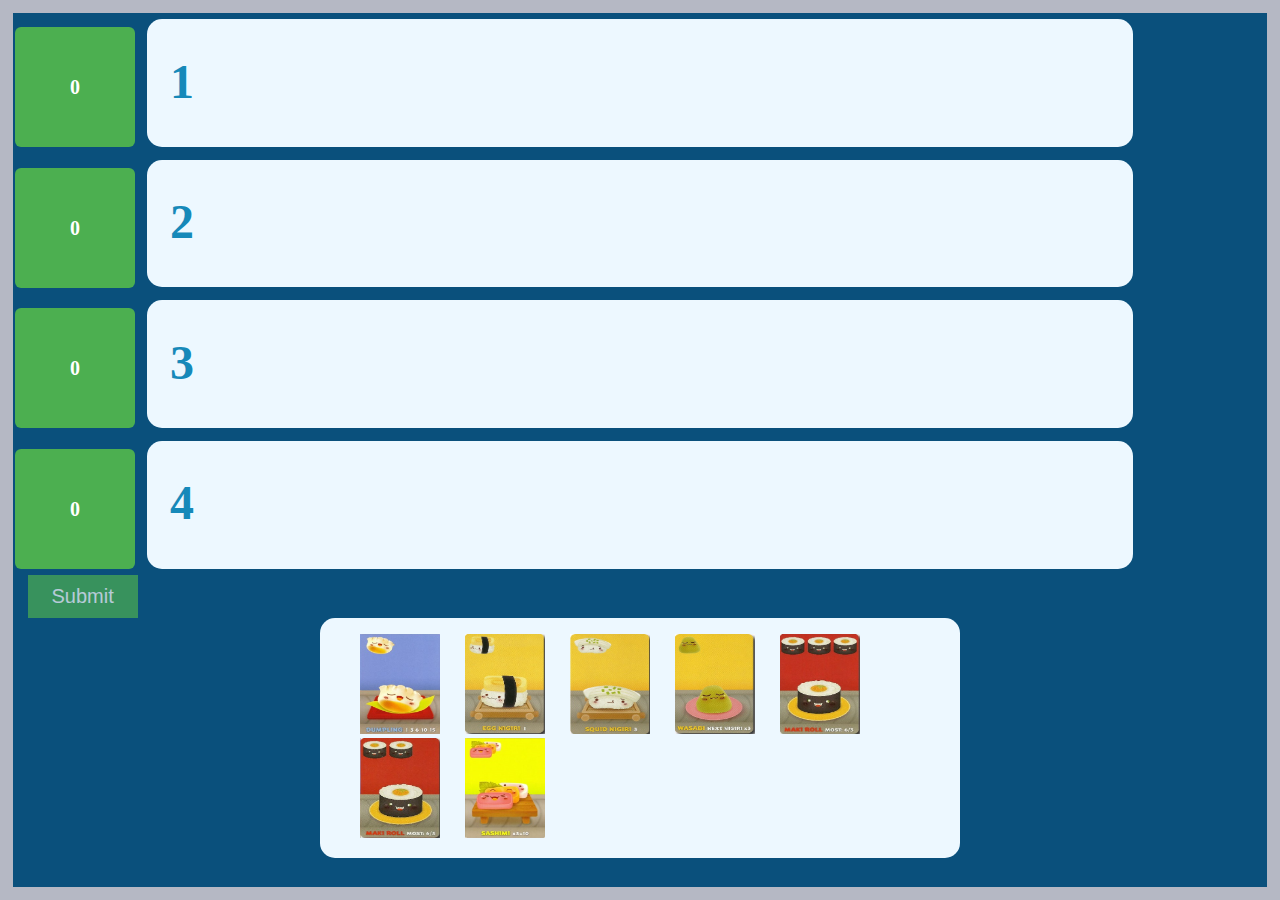
==== index.html @ 8e2fc9a5 "Add files via upload" ====
<!DOCTYPE html>
<html>
<head>

  <meta charset="UTF-8">
  <title>Sushi Go!</title>
  
  <link rel = "stylesheet" type = "text/css" href = "main.css" />

  <script
  src="http://code.jquery.com/jquery-3.3.1.min.js"
  ></script>
 <script type="text/javaScript" src="mainScript.js"></script>
 
</head>

<body>
    <div id="left"></div>
    <div id="right"></div>
    <div id="top"></div>
    <div id="bottom"></div>
  <div class ="wrapper">
  <div id="modal-wrapper" class="hidden">
        <div class="modal" id="modal">
          <div id="modal-body">End of the round 1!</div>
        </div>
        <button class="close-modal" id="continue">Contine</button>
      </div>
  <ul class="flex-container" id="board">
  <li class="flex-item" ondrop="drop(event)" ondragover="allowDrop(event)"><span class="score-div">0</span>1</li>
  <li class="flex-item" ondrop="drop(event)" ondragover="allowDrop(event)"><span class="score-div">0</span>2</li>
  <li class="flex-item" ondrop="drop(event)" ondragover="allowDrop(event)"><span class="score-div">0</span>3</li>
  <li class="flex-item player4 drag-container"  id="myCol" ondrop="drop(event)" ondragover="allowDrop(event)"><span class="score-div">0</span>4</li>
  </ul>
  <button id="submit">Submit</button>
  <div id="container">
    <div class="cardImages" id="container2">
        <ul id="images" class="drag-container" ondrop="drop(event)" ondragover="allowDrop(event)"> </ul>
    </div>

</div>
</div>

  

  </body>
</html>
---- main.css ----
@import url('https://fonts.googleapis.com/css?family=Lato');
@import "compass/css3";

#top, #bottom, #left, #right {
	background:#b5b8c4;
	position: fixed;
	}
	#left, #right {
		top: 0; bottom: 0;
		width: 1vw;
		}
		#left { left: 0; }
		#right { right: 0; }
		
	#top, #bottom {
		left: 0; right: 0;
		height: 1vw;
		}
		#top { top: 0; }
		#bottom { bottom: 0; }
		
div#container{
  position:relative;
   
}
/* Cards container */
div#container2{
  position:absolute;
  left:50%;
  transform: translateX(-50%);
  -webkit-transform: translateX(-50%);
    background: #edf8ff; 
  border-radius: 15px;
  
   
}

@media 
/* Fairly small screens including iphones */
only screen and (max-width: 500px),

/* iPads */
only screen and (min-device-width: 768px) and (max-device-width: 1024px) 

{
	#top, #bottom, #left, #right { display: none; }
}
h1 {
  padding-top:3vw;
  font-size:3vw;
  letter-spacing:.5em;
  color: #8D2D56;
  text-align:center;
  font-family: 'Lato', sans-serif;
  text-transform:uppercase;
}

html,body{
	padding:0;
	margin:0;
}
html{
	height: 100%;

}
body{	
	background-color: #0a507c;
}
.flex-container, .flex-container2 {
  padding: 0.5%;
  margin: 0;
  list-style: none;
  
  display: -webkit-box;
  display: -moz-box;
  display: -ms-flexbox;
  display: -webkit-flex;
  display: flex;
  
  -webkit-flex-flow: row wrap;
  justify-content:space-evenly;
}

.flex-item {
  background: #edf8ff;
  padding: 1%;
  width: 75%;
  height: 8vw;
  margin-top: 1vw;
  
  line-height: 6vw;
  color: #1689b9;
  font-weight: bold;
  font-size: 3em;
  text-align: left;
  border-radius: 15px;
  padding-left: 23px;
  line-height: 100px;
  position: relative;
  z-index: 0;
}
.flex-container2 .flex-item {
  background:#fefefe;
  padding: 0.5%;
  width: 87%;
  height: 150px;
  margin-top: 10px;
  
  line-height: 150px;
  color: #1689b9;
  font-weight: bold;
  font-size: 3em;
  text-align: center;
  border-radius: 15px;
  position: relative;
}
.wrapper{
	height:auto;
	width:auto;
}

/* Hover tooltips */
.image-wrapper {
  position:relative;
  cursor:pointer;
  display: inline-block;
}
  .image-wrapper .tooltip {
      position:absolute;
      max-width: 200px;
      max-height: 280px;
      top:105px; /* - top padding */
      right:9999px;
      width:200px;
      margin-top:-420px; /* width + left/right padding */
      padding:10px;
      color:#fff;
      background:#333;
      -webkit-box-shadow:2px 2px 5px #aaa;
         -moz-box-shadow:2px 2px 5px #aaa;
              box-shadow:2px 2px 5px #aaa;
      opacity:0;
      -webkit-transition:opacity 250ms ease-out;
         -moz-transition:opacity 250ms ease-out;
          -ms-transition:opacity 250ms ease-out;
           -o-transition:opacity 250ms ease-out;
              transition:opacity 250ms ease-out;
  }
  
      .image-wrapper .tooltip:before {
          content:' '; /* Must have content to display */
          position:absolute;
          top:50%;
          left:-16px; /* 2 x border width */
          width:0;
          height:0;
          margin-top:-8px; /* - border width */
          border:8px solid transparent;
          border-right-color:#333;
      }
      .image-wrapper:hover .tooltip {
          right:-44px;
          opacity:1;
      }

      .hidden {
        display: none;
      }

      .image-wrapper:first-child:hover .tooltip {
          right:-89px;
          opacity:1;
      }

      .negativeZ { 
         z-index: -3 !important;
       }

       #submit {
        position: relative;
        background-color: #4CAF50;
        border: none;
        font-size: 20px;
        color: #FFFFFF;
        padding: 10px;
        width: 110px;
        margin-left: 2%;
        text-align: center;
        -webkit-transition-duration: 0.4s; /* Safari */
        transition-duration: 0.4s;
        text-decoration: none;
        overflow: hidden;
        cursor: pointer;
        opacity: 0.7;
        left:2px;
    }

    #submit:hover {
      opacity: 1;
      transform: scale(1.1,1.1);
      transition: all ease-in-out 250ms;
    }


       .submited-card { pointer-events: none; }


       .score-div {
        position: absolute;
        background-color: #4CAF50;
        border: none;
        font-size: 20px;
        color: #FFFFFF;
        padding: 10px;
        height: 100px;
        display: inline-block;
        width: 100px;
        right: 9.4%;
        border-radius: 5%;
        top: 10%;
        text-align: center;
        -webkit-transition-duration: 0.4s; /* Safari */
        text-decoration: none;
        overflow: hidden;
        float: left;
        left: -132px;
        top: 8px;
       }

       .alert-div {
         color: #FFFFFF;
       };

       .flex-item .image-wrapper:first-child {
          padding-left: 20px;
       }

       #modal-wrapper {
    position: fixed;
    width: 100%;
    height: 100%;
    background: #666;
    left: 0;
    top: 0;
    background: rgba(0,0,0,0.3);
    z-index: 999;
}

.modal {
  background: #f1f1f1;
    width: 50%;
    position: absolute;
    height: 50%;
    top: 25%;
    left: 25%;
}

#modal-body {
    text-align: center;
    padding: 10px;
    font-size: 31px;
    padding: 50px;
    text-transform: uppercase;
    font-family: monospace;
  }

.close-modal {
  float: left;  
    margin: 0 5px 5px 0;  
    width: 60px;  
    height: 60px;  
    font-size: 24px;
    line-height: 60px;  
    text-align: center;  
    background: #fff;  
    border: 1px solid #f9f9f9;  
    border-radius: 5px;
    cursor: pointer;
    transition: all .4s;
}

.close-modal {
  position: absolute;
    left: 64%;
    top: 54%;
    width: 140px;
}
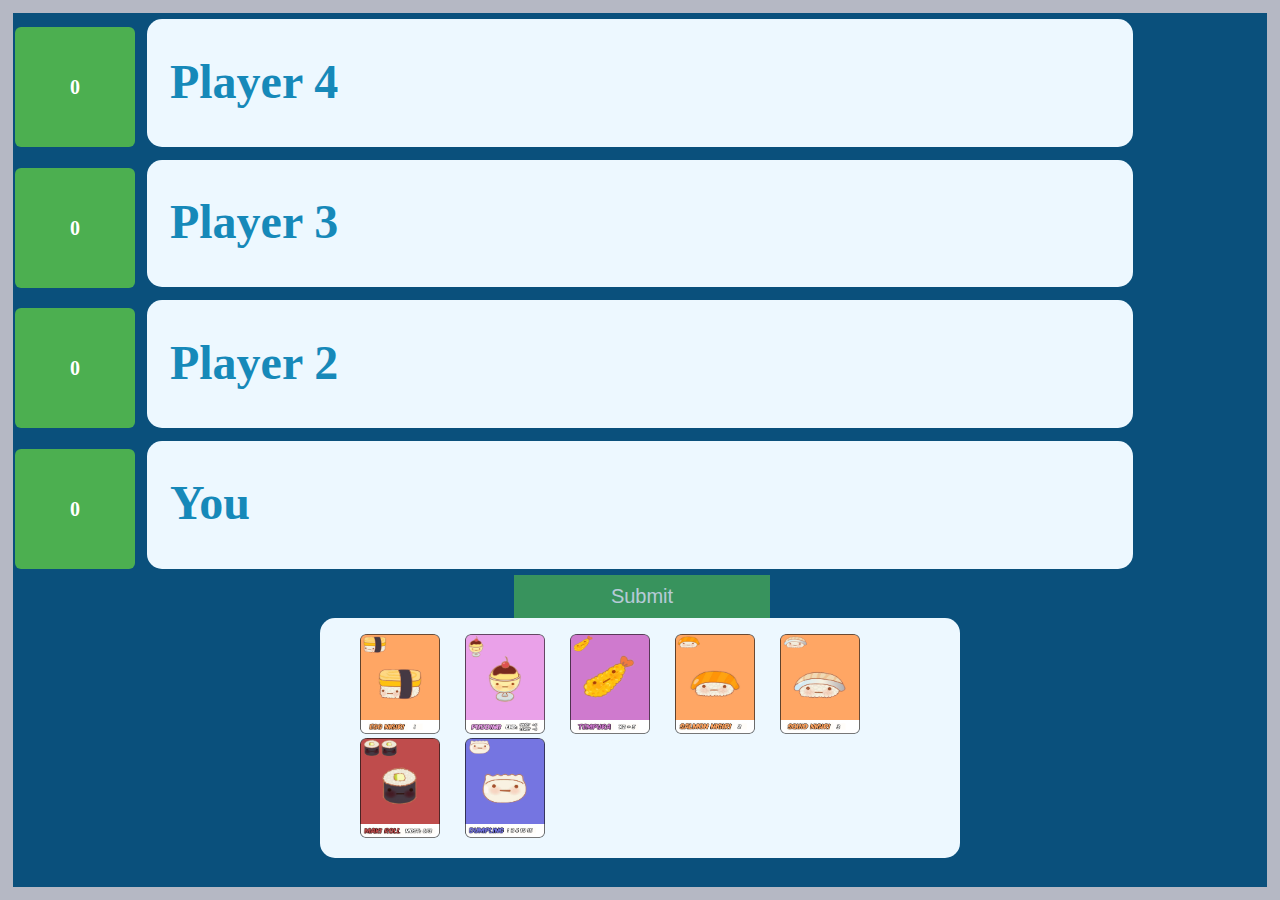
==== commit 238c274e: "All connected webpages" ====
--- a/index.html
+++ b/index.html
@@ -5,7 +5,7 @@
   <meta charset="UTF-8">
   <title>Sushi Go!</title>
   
-  <link rel = "stylesheet" type = "text/css" href = "main.css" />
+  <link rel = "stylesheet" type = "text/css" href = "game.css" />
 
   <script
   src="http://code.jquery.com/jquery-3.3.1.min.js"
@@ -22,18 +22,19 @@
   <div class ="wrapper">
   <div id="modal-wrapper" class="hidden">
         <div class="modal" id="modal">
-          <div id="modal-body">End of the round 1!</div>
+          <div id="modal-body">End of round 1!</div>
         </div>
-        <button class="close-modal" id="continue">Contine</button>
+        <button class="close-modal" id="continue">Continue</button>
       </div>
   <ul class="flex-container" id="board">
-  <li class="flex-item" ondrop="drop(event)" ondragover="allowDrop(event)"><span class="score-div">0</span>1</li>
-  <li class="flex-item" ondrop="drop(event)" ondragover="allowDrop(event)"><span class="score-div">0</span>2</li>
-  <li class="flex-item" ondrop="drop(event)" ondragover="allowDrop(event)"><span class="score-div">0</span>3</li>
-  <li class="flex-item player4 drag-container"  id="myCol" ondrop="drop(event)" ondragover="allowDrop(event)"><span class="score-div">0</span>4</li>
+  <li class="flex-item player4 drag-container"  id="p4" ondrop="drop(event)" ondragover="allowDrop(event)"><span class="score-div" id="scoreP4">0</span>Player 4</li>
+  <li class="flex-item player3 drag-container"  id="p3" ondrop="drop(event)" ondragover="allowDrop(event)"><span class="score-div" id="scoreP3">0</span>Player 3</li>
+  <li class="flex-item player2 drag-container"  id="p2" ondrop="drop(event)" ondragover="allowDrop(event)"><span class="score-div" id="scoreP2">0</span>Player 2</li>
+  <li class="flex-item player1 drag-container"  id="myCol" ondrop="drop(event)" ondragover="allowDrop(event)"><span class="score-div" id="scoreP1">0</span>You</li>
   </ul>
+  
+  <div id="container">
   <button id="submit">Submit</button>
-  <div id="container">
     <div class="cardImages" id="container2">
         <ul id="images" class="drag-container" ondrop="drop(event)" ondragover="allowDrop(event)"> </ul>
     </div>
--- a/game.css
+++ b/game.css
@@ -0,0 +1,291 @@
+@import url('https://fonts.googleapis.com/css?family=Lato');
+@import "compass/css3";
+
+#top, #bottom, #left, #right {
+	background:#b5b8c4;
+	position: fixed;
+	}
+	#left, #right {
+		top: 0; bottom: 0;
+		width: 1vw;
+		}
+		#left { left: 0; }
+		#right { right: 0; }
+		
+	#top, #bottom {
+		left: 0; right: 0;
+		height: 1vw;
+		}
+		#top { top: 0; }
+		#bottom { bottom: 0; }
+		
+div#container{
+  position:relative;
+   
+}
+/* Cards container */
+div#container2{
+  position:absolute;
+  left:50%;
+  transform: translateX(-50%);
+  -webkit-transform: translateX(-50%);
+    background: #edf8ff; 
+  border-radius: 15px;
+  
+   
+}
+
+@media 
+/* Fairly small screens including iphones */
+only screen and (max-width: 500px),
+
+/* iPads */
+only screen and (min-device-width: 768px) and (max-device-width: 1024px) 
+
+{
+	#top, #bottom, #left, #right { display: none; }
+}
+h1 {
+  padding-top:3vw;
+  font-size:3vw;
+  letter-spacing:.5em;
+  color: #8D2D56;
+  text-align:center;
+  font-family: 'Lato', sans-serif;
+  text-transform:uppercase;
+}
+
+html,body{
+	padding:0;
+	margin:0;
+}
+html{
+	height: 100%;
+
+}
+body{	
+	background-color: #0a507c;
+}
+.flex-container, .flex-container2 {
+  padding: 0.5%;
+  margin: 0;
+  list-style: none;
+  
+  display: -webkit-box;
+  display: -moz-box;
+  display: -ms-flexbox;
+  display: -webkit-flex;
+  display: flex;
+  
+  -webkit-flex-flow: row wrap;
+  justify-content:space-evenly;
+}
+
+.flex-item {
+  background: #edf8ff;
+  padding: 1%;
+  width: 75%;
+  height: 8vw;
+  margin-top: 1vw;
+  
+  line-height: 6vw;
+  color: #1689b9;
+  font-weight: bold;
+  font-size: 3em;
+  text-align: left;
+  border-radius: 15px;
+  padding-left: 23px;
+  line-height: 100px;
+  position: relative;
+  z-index: 0;
+}
+.flex-container2 .flex-item {
+  background:#fefefe;
+  padding: 0.5%;
+  width: 87%;
+  height: 150px;
+  margin-top: 10px;
+  
+  line-height: 150px;
+  color: #1689b9;
+  font-weight: bold;
+  font-size: 3em;
+  text-align: center;
+  border-radius: 15px;
+  position: relative;
+}
+.wrapper{
+	height:auto;
+	width:auto;
+}
+
+/* Hover tooltips */
+.image-wrapper {
+  position:relative;
+  cursor:pointer;
+  display: inline-block;
+}
+  .image-wrapper .tooltip {
+      position:absolute;
+      max-width: 200px;
+      max-height: 280px;
+      top:105px; /* - top padding */
+      right:9999px;
+      width:200px;
+      margin-top:-420px; /* width + left/right padding */
+      padding:10px;
+      color:#fff;
+      background:#333;
+      -webkit-box-shadow:2px 2px 5px #aaa;
+         -moz-box-shadow:2px 2px 5px #aaa;
+              box-shadow:2px 2px 5px #aaa;
+      opacity:0;
+      -webkit-transition:opacity 250ms ease-out;
+         -moz-transition:opacity 250ms ease-out;
+          -ms-transition:opacity 250ms ease-out;
+           -o-transition:opacity 250ms ease-out;
+              transition:opacity 250ms ease-out;
+  }
+  
+      .image-wrapper .tooltip:before {
+          content:' '; /* Must have content to display */
+          position:absolute;
+          top:50%;
+          left:-16px; /* 2 x border width */
+          width:0;
+          height:0;
+          margin-top:-8px; /* - border width */
+          border:8px solid transparent;
+          border-right-color:#333;
+      }
+      .image-wrapper:hover .tooltip {
+          right:-44px;
+          opacity:1;
+      }
+
+      .hidden {
+        display: none;
+      }
+
+      .image-wrapper:first-child:hover .tooltip {
+          right:-89px;
+          opacity:1;
+      }
+
+      .negativeZ { 
+         z-index: -3 !important;
+       }
+
+       #submit {
+        position: relative;
+        background-color: #4CAF50;
+        border: none;
+        font-size: 20px;
+        color: #FFFFFF;
+        padding: 10px;
+        width: 110px;
+        margin-left: 2%;
+        text-align: center;
+        -webkit-transition-duration: 0.4s; /* Safari */
+        transition-duration: 0.4s;
+        text-decoration: none;
+        overflow: hidden;
+        cursor: pointer;
+        opacity: 0.7;
+        left:2px;
+		width: 20%;
+		margin-left: 40%;
+		margin-right: 40%
+		
+    }
+
+    #submit:hover {
+      opacity: 1;
+      transform: scale(1.1,1.1);
+      transition: all ease-in-out 250ms;
+    }
+
+
+       .submited-card { pointer-events: none; }
+
+
+       .score-div {
+        position: absolute;
+        background-color: #4CAF50;
+        border: none;
+        font-size: 20px;
+        color: #FFFFFF;
+        padding: 10px;
+        height: 100px;
+        display: inline-block;
+        width: 100px;
+        right: 9.4%;
+        border-radius: 5%;
+        top: 10%;
+        text-align: center;
+        -webkit-transition-duration: 0.4s; /* Safari */
+        text-decoration: none;
+        overflow: hidden;
+        float: left;
+        left: -132px;
+        top: 8px;
+       }
+
+       .alert-div {
+         color: #FFFFFF;
+       };
+
+       .flex-item .image-wrapper:first-child {
+          padding-left: 20px;
+       }
+
+       #modal-wrapper {
+    position: fixed;
+    width: 100%;
+    height: 100%;
+    background: #666;
+    left: 0;
+    top: 0;
+    background: rgba(0,0,0,0.3);
+    z-index: 999;
+}
+
+.modal {
+  background: #f1f1f1;
+    width: 50%;
+    position: absolute;
+    height: 50%;
+    top: 25%;
+    left: 25%;
+}
+
+#modal-body {
+    text-align: center;
+    padding: 10px;
+    font-size: 31px;
+    padding: 50px;
+    text-transform: uppercase;
+    font-family: monospace;
+  }
+
+.close-modal {
+  float: left;  
+    margin: 0 5px 5px 0;  
+    width: 60px;  
+    height: 60px;  
+    font-size: 24px;
+    line-height: 60px;  
+    text-align: center;  
+    background: #4CAF50;;  
+    border: 1px solid #f9f9f9;  
+    border-radius: 5px;
+    cursor: pointer;
+    transition: all .4s;
+}
+
+.close-modal {
+  position: absolute;
+    left: 64%;
+    top: 54%;
+    width: 140px;
+}